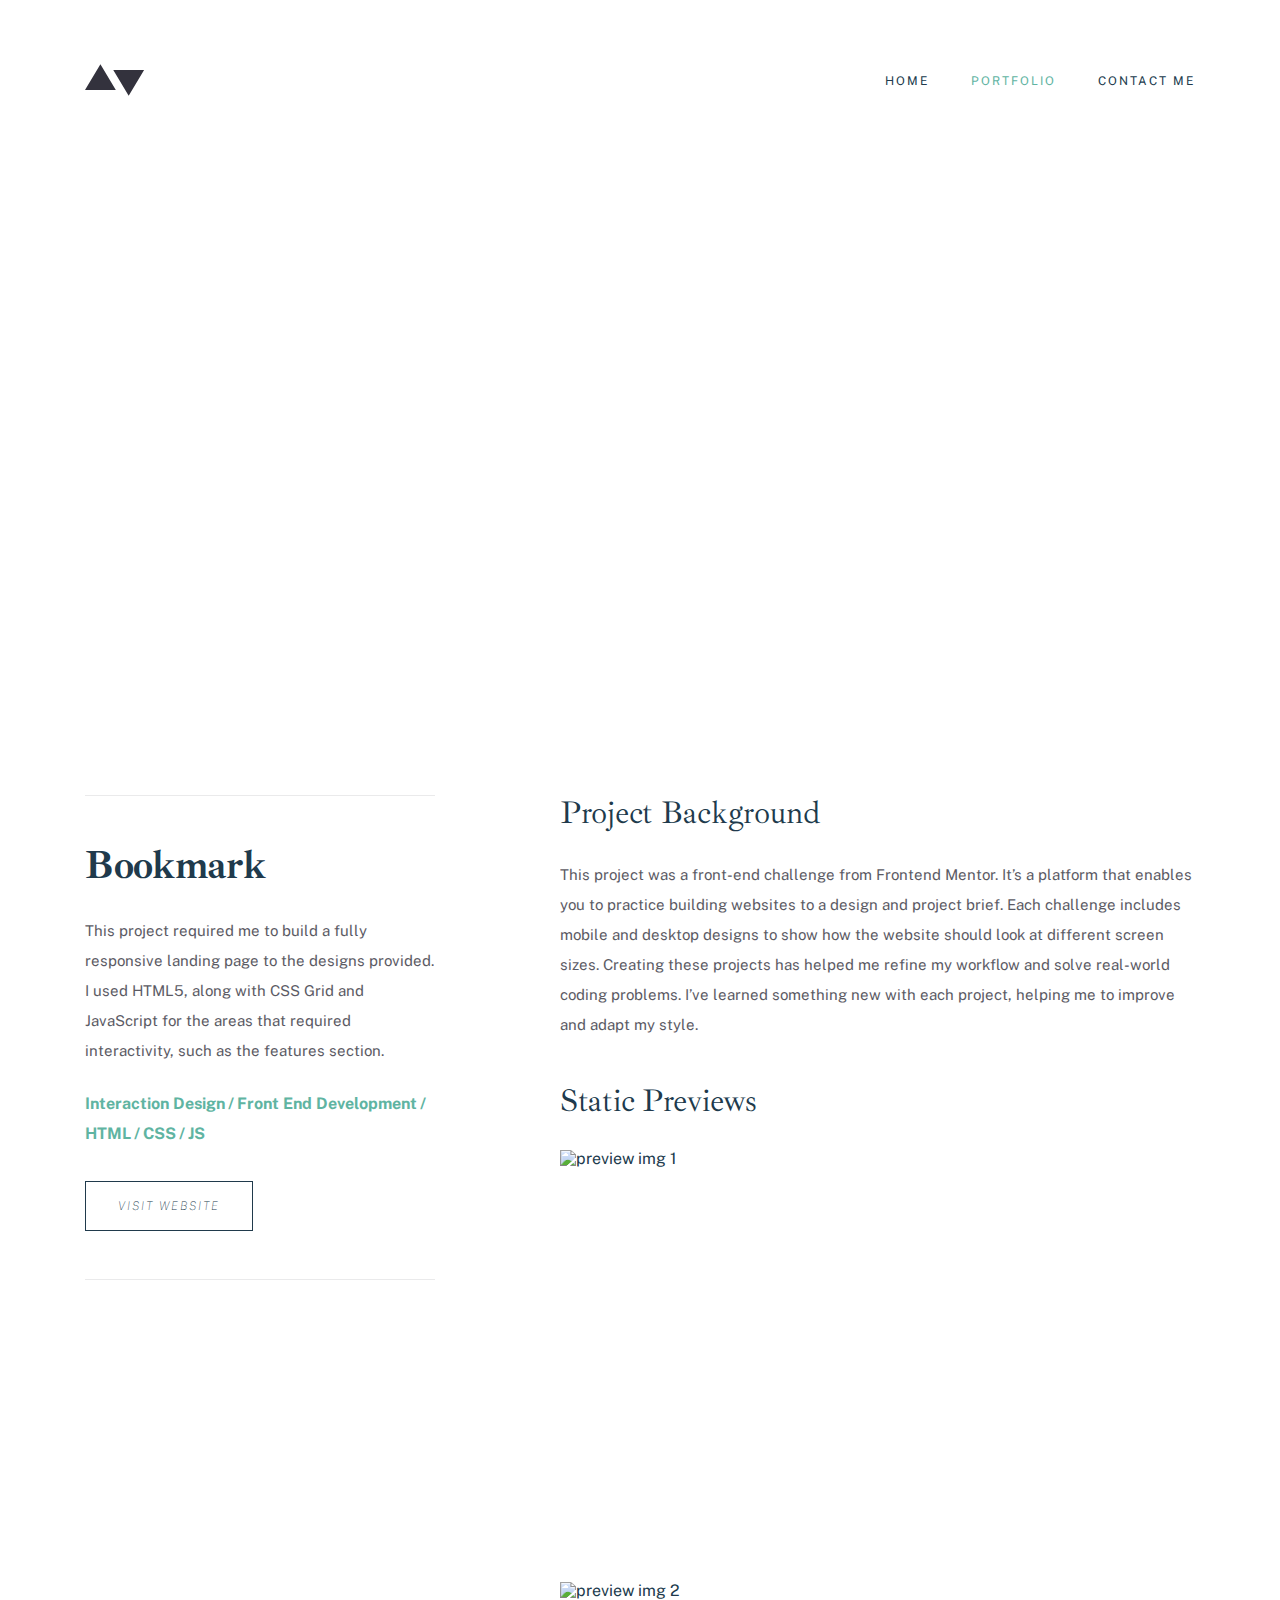
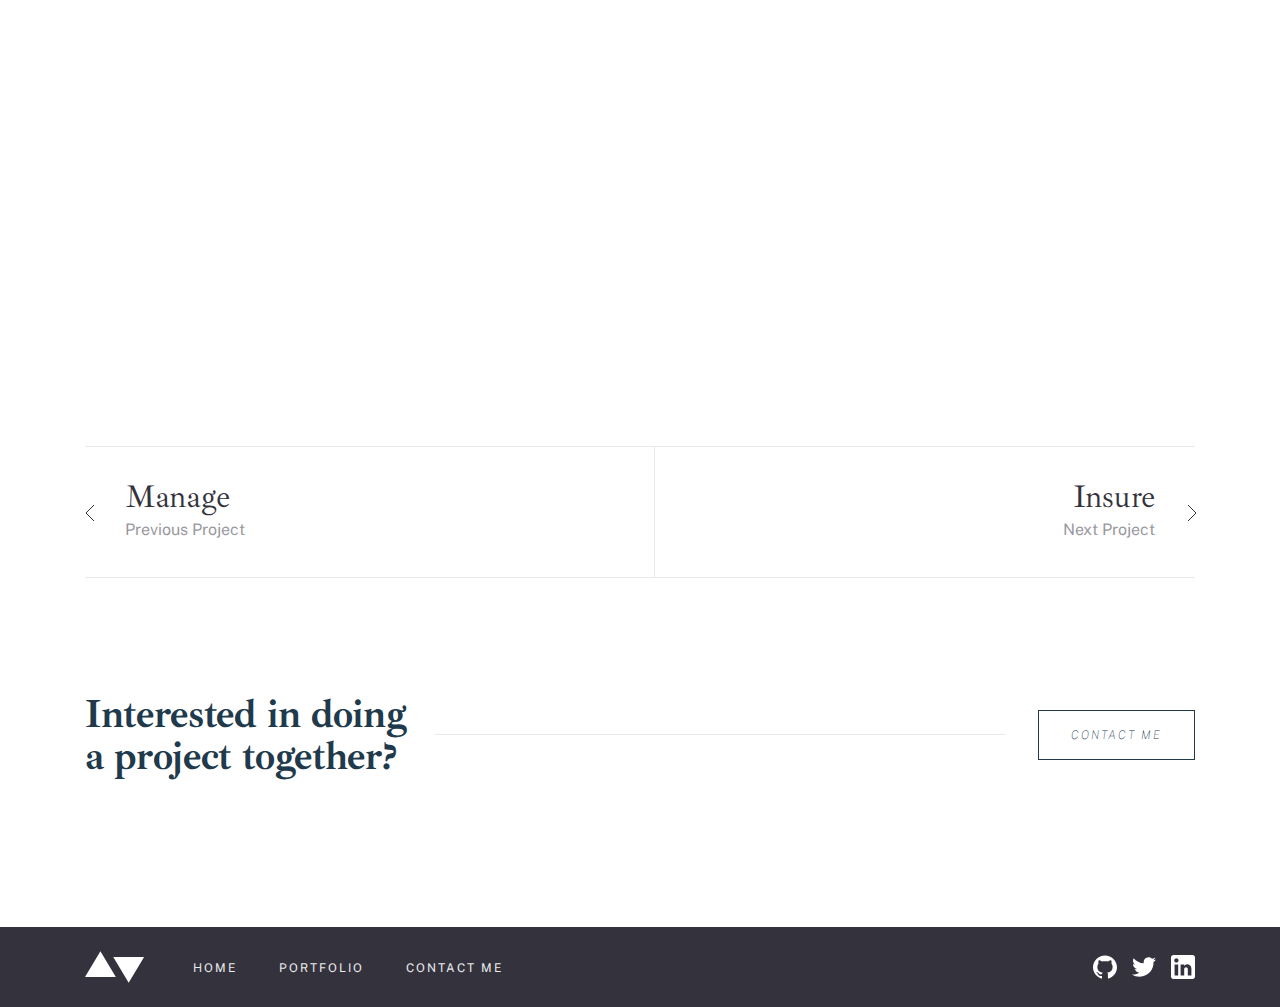
==== bookmark.html @ 13b5c56a "Add bookmark page" ====
<!DOCTYPE html>
<html lang="en">
<head>
    <meta charset="UTF-8">
    <meta http-equiv="X-UA-Compatible" content="IE=edge">
    <meta name="viewport" content="width=device-width, initial-scale=1.0">
    <title>Portfolio website</title>

    <!-- Stylesheets -->
    <link rel="stylesheet" href="css/normalize.css">
    <link rel="stylesheet" href="css/style.css">
</head>
<body>

    <header class="site-header">
        <div class="site-header__container container">
            <a href="#" class="site-header__logo-wrapper">
                <img class="site-header__logo logo" src="./img/logo.svg" alt="site logo" width="60" height="32">
            </a>
            <nav class="site-header__nav nav">
                <ul class="nav__list">
                    <li class="nav__item"><a class="nav__link" href="index.html">HOME</a></li>
                    <li class="nav__item"><a class="nav__link active" href="portfolio.html">PORTFOLIO</a></li>
                    <li class="nav__item"><a class="nav__link" href="#">CONTACT ME</a></li>
                </ul>
            </nav>
        </div>
    </header>

    <main class="main-content">

        <section class="project">
            <div class="project__container container">
                <div class="project__hero" style="background-image: url('./img/bookmark-hero-img.jpg');"></div>
                <div class="project__info-wrapper">
                    <div class="project__content">
                        <h2 class="project__title">Bookmark</h2>
                        <p class="project__text">This project required me to build a fully responsive landing page to the designs provided. I used HTML5, along with CSS Grid and JavaScript for the areas that required interactivity, such as the features section.</p>
                        <div class="project__relative-links relative__links">
                            <a href="#" class="relative__links-link">Interaction Design</a><span class="relative__links-devider">/</span>
                            <a href="#" class="relative__links-link">Front End Development</a><span class="relative__links-devider">/</span>
                            <a href="#" class="relative__links-link">HTML</a><span class="relative__links-devider">/</span>
                            <a href="#" class="relative__links-link">CSS</a><span class="relative__links-devider">/</span>
                            <a href="#" class="relative__links-link">JS</a>
                        </div>
                        <button class="btn-secondary">
                            VISIT WEBSITE
                        </button>
                    </div>
                    <div class="project__info info">
                        <h2 class="info__title">Project Background</h2>
                        <p class="info__text">This project was a front-end  challenge from Frontend Mentor. It’s a platform that enables you to practice building websites to a design and project brief. Each challenge includes mobile and desktop designs to show how the website should look at different screen sizes. Creating these projects has helped me refine my workflow and solve real-world coding problems. I’ve learned something new with each project, helping me to improve and adapt my style.</p>
                        <div class="info__preview">Static Previews</div>
                        <img class="info__img" src="./img/bookmark-prev-1.jpg" alt="preview img 1" width="635" height="400" srcset="./img/bookmark-prev-1.jpg 1x, ./img/bookmark-prev-1@2x.jpg 2x">
                        <img class="info__img" src="./img/bookmark-prev-2.jpg" alt="preview img 2" width="635" height="400" srcset="./img/bookmark-prev-2.jpg 1x, ./img/bookmark-prev-2@2x.jpg 2x">
                    </div>
                </div>

                <div class="project__switch switch">
                    <div class="switch__wrapper">
                        <a href="manage.html" class="switch__prev">
                            <span class="switch__img">
                                <svg width="10" height="18" viewBox="0 0 10 18" fill="none" xmlns="http://www.w3.org/2000/svg">
                                    <path id="left" d="M9 1L1 9L9 17" stroke="currentColor"/>
                                </svg>
                            </span>
                            <span class="switch__text">
                                <span class="switch__project-name">Manage</span>
                                <span class="switch__switch-name">Previous Project</span>
                            </span>
                        </a>
                    </div>
                    <div class="switch__wrapper">
                        <a href="insure.html" class="switch__next">
                            <span class="switch__text">
                                <span class="switch__project-name">Insure</span>
                                <span class="switch__switch-name">Next Project</span>
                            </span>
                            <span class="switch__img">
                                <svg width="10" height="18" viewBox="0 0 10 18" fill="none" xmlns="http://www.w3.org/2000/svg">
                                    <path id="right" d="M1 1L9 9L1 17" stroke="currentColor"/>
                                </svg>
                            </span>
                        </a>
                    </div>
                </div>
            </div>
        </section>

        <section class="contact">
            <div class="contact__container container">
                <h2 class="contact__title">Interested in doing a project together?</h2>
                <span class="contact__line"></span>
                <a href="contact.html" class="btn-secondary">
                    CONTACT ME
                </a>
            </div>
        </section>

    </main>

    <footer class="site-footer">
        <div class="site-footer__container container">
            <a href="#" class="site-footer__logo-wrapper">
                <img class="site-footer__logo" src="./img/white-logo.svg" alt="site-footer logo" width="60" height="32">
            </a>
            <nav class="site-footer__nav nav">
                <ul class="nav__list">
                    <li class="nav__item"><a class="nav__link" href="index.html">HOME</a></li>
                    <li class="nav__item"><a class="nav__link" href="portfolio.html">PORTFOLIO</a></li>
                    <li class="nav__item"><a class="nav__link" href="#">CONTACT ME</a></li>
                </ul>
            </nav>
            <div class="site-footer__socials">
                <a href="#" class="site-footer__social-wrapper">
                    <img class="site-footer__social" src="./img/git.svg" alt="Git icon" width="24" height="24">
                </a>
                <a href="#" class="site-footer__social-wrapper">
                    <img class="site-footer__social" src="./img/twitter.svg" alt="Twitter icon" width="24" height="24">
                </a>
                <a href="#" class="site-footer__social-wrapper">
                    <img class="site-footer__social" src="./img/in.svg" alt="In icon" width="24" height="24">
                </a>
            </div>
        </div>
    </footer>

    <script src="js/main.js"></script>
</body>
</html>


<!--

         <button class="primary-btn">
            <span class="primary-btn__img-wrapper">
                <svg class="primary-btn__img" width="18" height="14" viewBox="0 0 18 14" fill="none" xmlns="http://www.w3.org/2000/svg">
                <path d="M1 9L9 13L17 9" stroke="currentColor"/>
                <path opacity="0.5" d="M1 5L9 9L17 5" stroke="currentColor"/>
                <path opacity="0.25" d="M1 1L9 5L17 1" stroke="currentColor"/>
                </svg>
            </span>
            <span class="primary-btn__text">ABOUT ME</span>
        </button>

        <button class="btn-secondary btn-secondary--disabled">
            CONTACT ME
        </button>

 -->
---- css/style.css ----
/* CUSTOM PROPERTIES */

:root {
  --cyan: #5fb4a2;
  --dark-blue: #203a4c;
  --grayish-dark-blue: #33323d;
  --very-light-grey: #fafafa;
  --light-grey: #eaeaeb;
  --bright-red: #f43030;
}

/* FONTS */

@font-face {
  font-family: "Roboto";
  src: url("../fonts/Roboto-Regular.woff2") format("woff2"),
    url("../fonts/Roboto-Regular.woff") format("woff");
  font-weight: normal;
  font-style: normal;
  font-display: swap;
}

@font-face {
  font-family: "Public Sans";
  src: url("../fonts/PublicSans-ThinItalic.woff2") format("woff2"),
    url("../fonts/PublicSans-ThinItalic.woff") format("woff");
  font-weight: 100;
  font-style: italic;
  font-display: swap;
}

@font-face {
  font-family: "Public Sans";
  src: url("../fonts/PublicSans-BoldItalic.woff2") format("woff2"),
    url("../fonts/PublicSans-BoldItalic.woff") format("woff");
  font-weight: bold;
  font-style: italic;
  font-display: swap;
}

@font-face {
  font-family: "Ibarra Real Nova";
  src: url("../fonts/IbarraRealNova-Regular.woff2") format("woff2"),
    url("../fonts/IbarraRealNova-Regular.woff") format("woff");
  font-weight: normal;
  font-style: normal;
  font-display: swap;
}

@font-face {
  font-family: "Karla";
  src: url("../fonts/Karla-Bold.woff2") format("woff2"),
    url("../fonts/Karla-Bold.woff") format("woff");
  font-weight: bold;
  font-style: normal;
  font-display: swap;
}

@font-face {
  font-family: "Ibarra Real Nova";
  src: url("../fonts/IbarraRealNova-Bold.woff2") format("woff2"),
    url("../fonts/IbarraRealNova-Bold.woff") format("woff");
  font-weight: bold;
  font-style: normal;
  font-display: swap;
}

@font-face {
  font-family: "Public Sans";
  src: url("../fonts/PublicSans-Regular.woff2") format("woff2"),
    url("../fonts/PublicSans-Regular.woff") format("woff");
  font-weight: normal;
  font-style: normal;
  font-display: swap;
}

@font-face {
  font-family: "Public Sans";
  src: url("../fonts/PublicSans-Bold.woff2") format("woff2"),
    url("../fonts/PublicSans-Bold.woff") format("woff");
  font-weight: bold;
  font-style: normal;
  font-display: swap;
}

/* GLOBAL */

html {
  box-sizing: border-box;
  height: 100%;
  scroll-behavior: smooth;
}

*,
*::before,
*::after {
  box-sizing: inherit;
}

*:focus {
  outline: unset;
}

body {
  display: flex;
  flex-direction: column;
  height: 100%;
  background-color: #fff;
  color: var(--dark-blue);
  font-family: "Public Sans", "Arial", sans-serif;
  padding: 0;
  margin: 0;
  font-size: 16px;
}

a {
  text-decoration: none;
}

ul {
  margin: 0;
  padding: 0;
}

li {
  list-style: none;
}

img {
  display: block;
}

a,
span,
button {
  display: inline-block;
}

button {
  border: none;
  background: none;
  cursor: pointer;
}

/* CONTAINER */

.container {
  width: 100%;
  max-width: 1210px;
  padding-left: 50px;
  padding-right: 50px;
  margin-left: auto;
  margin-right: auto;
}

/* PLACEHOLDER STYLE */

/* ::-webkit-input-placeholder,
::-moz-placeholder,
:-ms-input-placeholder,
:-moz-placeholder {
  color: var(--grey);
} */

/* AUTOFILL STYLES */

/* input:-webkit-autofill,
input:-webkit-autofill:hover,
input:-webkit-autofill:focus,
textarea:-webkit-autofill,
textarea:-webkit-autofill:hover,
textarea:-webkit-autofill:focus,
select:-webkit-autofill,
select:-webkit-autofill:hover,
select:-webkit-autofill:focus {
  -webkit-text-fill-color: var(--black);
  -webkit-box-shadow: 0 0 0px 1000px rgb(255, 255, 255) inset;
} */

/* ELEMENT HIDER */

.visually-hidden {
  position: absolute;
  width: 1px;
  height: 1px;
  margin: -1px;
  border: 0;
  padding: 0;
  clip: rect(0 0 0 0);
  overflow: hidden;
}

/* BTN PRIMARY */

.primary-btn {
  font-style: italic;
  font-weight: 400;
  font-size: 12px;
  line-height: 14px;
  letter-spacing: 2px;
  text-transform: uppercase;
  color: var(--light-grey);
  max-width: 200px;
  width: 100%;
  display: inline-block;
  background-color: var(--dark-blue);
  display: flex;
  align-items: center;
  padding: 0;
  transition: color 0.3s ease, opacity 0.3s ease, background-color 0.3s ease;
}
.primary-btn__img-wrapper {
  width: 48px;
  height: 48px;
  display: flex;
  align-items: center;
  justify-content: center;
  background-color: var(--grayish-dark-blue);
  transition: color 0.3s ease, opacity 0.3s ease, background-color 0.3s ease;
}
.primary-btn__img {
  width: 18px;
  height: 14px;
  color: var(--cyan);
}
.primary-btn__text {
  display: inline-block;
  flex-grow: 1;
  text-align: center;
  color: var(--light-grey);
}
.primary-btn:hover {
  background-color: var(--cyan);
}
.primary-btn:hover .primary-btn__img-wrapper {
  background-color: #56a292;
}
.primary-btn:hover .primary-btn__img {
  color: #fff;
}
.primary-btn:active {
  opacity: 0.6;
  transform: translateY(2px);
}

/* BTN PRIMARY DISABLED */

.btn--disabled,
.btn--disabled:hover {
  background-color: var(--very-light-grey);
}
.btn--disabled:hover .primary-btn__img-wrapper {
  background-color: var(--light-grey);
}
.btn--disabled .primary-btn__img-wrapper {
  background-color: var(--light-grey);
}
.btn--disabled .primary-btn__img {
  color: #fff;
}

/* BTN SECONDARY */

.btn-secondary {
  font-style: italic;
  font-weight: 400;
  font-size: 12px;
  line-height: 14px;
  letter-spacing: 2px;
  text-transform: uppercase;
  color: var(--dark-blue);
  padding: 17px 32px;
  border: 1px solid var(--dark-blue);
  transition: color 0.3s ease, opacity 0.3s ease, background-color 0.3s ease;
}
.btn-secondary:hover {
  background-color: var(--grayish-dark-blue);
  color: #fff;
}
.btn-secondary:active {
  opacity: 0.6;
  transform: translateY(2px);
}

.btn-secondary--disabled {
  color: var(--very-light-grey);
  border-color: var(--light-grey);
}
.btn-secondary--disabled:hover {
  background-color: unset;
}
.btn-secondary--disabled:active {
  opacity: unset;
}

/* BODY CUSTOM SCROOL */

body::-webkit-scrollbar {
  width: 10px;
}

body::-webkit-scrollbar-thumb {
  background: var(--dark-blue);
}

body::-webkit-scrollbar-track {
  background: var(--light-grey);
}

/* MAIN CONTENT */

.main-content {
  flex-grow: 1;
}

/* HEADER */

.site-header {
  margin-top: 10px;
  padding: 54px 0px;
}

.site-header__container {
  display: flex;
  align-items: center;
  justify-content: space-between;
}

.site-header__logo-wrapper,
.site-footer__logo-wrapper {
  display: flex;
  transition: color 0.3s ease, opacity 0.3s ease, background-color 0.3s ease;
}

.site-header__logo-wrapper:hover,
.site-footer__logo-wrapper:hover {
  opacity: 0.8;
}

.site-header__logo-wrapper:active,
.site-footer__logo-wrapper:active {
  opacity: 0.6;
  transform: translateY(2px);
}

.site-header__logo {
  margin-right: 25px;
}

.logo {
  width: 60px;
  height: 32px;
  display: block;
}

.nav__list {
  display: flex;
  align-items: center;
  padding: 0;
  margin: 0;
}

.nav__item:not(:last-child) {
  margin-right: 42px;
}

.nav__link {
  font-style: normal;
  font-weight: 400;
  font-size: 12px;
  line-height: 14px;
  letter-spacing: 2px;
  text-transform: uppercase;
  transition: color 0.3s ease, opacity 0.3s ease, background-color 0.3s ease;
  color: var(--dark-blue);
}

.nav__link:hover,
.nav__link.active {
  color: var(--cyan);
}

.nav__link:active,
.site-footer__social-wrapper:active {
  opacity: 0.6;
  transform: translateY(2px);
}

/* HERO */

.hero__inner {
  min-height: 600px;
  background-image: url("../img/hero-img.jpg");
  background-repeat: no-repeat;
  background-size: cover;
  background-position: center center;
  height: 100%;
  display: flex;
  align-items: flex-end;
}

.hero__content {
  max-width: 445px;
  background-color: #fafafa;
  padding-top: 55px;
  padding-right: 55px;
}

.hero__title {
  font-family: "Ibarra Real Nova";
  font-style: normal;
  font-weight: 700;
  font-size: 50px;
  padding-top: 0;
  margin-top: 0;
  line-height: 50px;
  letter-spacing: -0.446429px;
  color: var(--dark-blue);
  padding-bottom: 0;
  margin-bottom: 53px;
}

/* ABOUT */

.about {
  padding-top: 130px;
  padding-bottom: 150px;
}

.about__container {
  display: flex;
  padding-top: 20px;
}

.about__img {
  width: 540px;
  height: 600px;
  object-fit: cover;
  margin-right: 125px;
}

.about__content {
  max-width: 350px;
  border-top: 1px solid var(--light-grey);
  border-bottom: 1px solid var(--light-grey);
}

.about__title {
  font-family: "Ibarra Real Nova";
  font-style: normal;
  font-weight: 700;
  font-size: 40px;
  line-height: 42px;
  letter-spacing: -0.357143px;
  margin-top: 50px;
  margin-bottom: 28px;
}

.about__text {
  font-weight: 400;
  font-size: 16px;
  line-height: 30px;
  color: #33323d;
  mix-blend-mode: normal;
  opacity: 0.8;
  margin-top: 0;
  margin-bottom: 24px;
}

/* CONTACT */

.contact {
  margin-bottom: 150px;
}

.contact__container {
  display: flex;
  align-items: center;
}

.contact__title {
  font-family: "Ibarra Real Nova";
  font-style: normal;
  font-weight: 700;
  font-size: 40px;
  line-height: 42px;
  letter-spacing: -0.357143px;
  max-width: 350px;
  margin-top: 0;
  margin-bottom: 0;
}

.contact__line {
  display: inline-block;
  flex-grow: 1;
  border-top: 1px solid var(--light-grey);
  margin-right: 32px;
}

/* FOOTER */

.site-footer {
  padding-top: 24px;
  padding-bottom: 24px;
  background-color: var(--grayish-dark-blue);
}

.site-footer__container {
  display: flex;
  align-items: center;
}

.site-footer__logo-wrapper {
  margin-right: 48px;
}

.site-footer__nav .nav__link {
  color: var(--light-grey);
}

.site-footer__socials {
  margin-left: auto;
  display: flex;
}

.site-footer__social-wrapper:not(:last-child) {
  margin-right: 15px;
}

/* --- PORTFOLIO PAGE --- */

.portfolio {
  padding-top: 30px;
  padding-bottom: 150px;
}

.portfolio__card {
  display: flex;
}

.portfolio__card:not(:last-child) {
  margin-bottom: 80px;
}

.portfolio__img {
  width: 540px;
  height: 500px;
  object-fit: contain;
  margin-right: 125px;
}

.portfolio__content {
  max-width: 350px;
  border-top: 1px solid var(--light-grey);
  border-bottom: 1px solid var(--light-grey);
  padding-top: 103px;
  padding-bottom: 103px;
}

.portfolio__card:nth-child(even) {
  flex-direction: row-reverse;
}

.portfolio__card:nth-child(even) .portfolio__img {
  margin-right: 0;
}

.portfolio__card:nth-child(even) .portfolio__content {
  margin-right: 125px;
}

.portfolio__title {
  margin-top: 0;
  margin-bottom: 0;
  font-family: "Ibarra Real Nova";
  font-style: normal;
  font-weight: 700;
  font-size: 40px;
  line-height: 42px;
  letter-spacing: -0.357143px;
  margin-bottom: 28px;
}

.portfolio__text {
  font-weight: 400;
  font-size: 16px;
  line-height: 30px;
  color: #33323d;
  mix-blend-mode: normal;
  opacity: 0.8;
  margin-top: 0;
  margin-bottom: 24px;
}

/* ABOUT PROJECT PAGES */

.project {
  padding-top: 30px;
}

.project__hero {
  background-image: url("../img/manage-hero-img.jpg");
  background-repeat: no-repeat;
  background-position: center center;
  background-size: contain;
  min-height: 500px;
}

.project__info-wrapper {
  margin-top: 115px;
  display: flex;
  justify-content: space-between;
  align-items: flex-start;
  padding-bottom: 64px;
}

/* PROJECT CONTENT */

.project__content {
  max-width: 350px;
  padding-top: 48px;
  padding-bottom: 48px;
  border-top: 1px solid var(--light-grey);
  border-bottom: 1px solid var(--light-grey);
}

.project__title {
  font-family: "Ibarra Real Nova";
  font-style: normal;
  font-weight: 700;
  font-size: 40px;
  line-height: 42px;
  letter-spacing: -0.357143px;
  margin-top: 0;
  margin-bottom: 30px;
}

.project__text {
  font-weight: 400;
  margin-top: 0;
  margin-bottom: 23px;
  font-size: 15px;
  line-height: 30px;
  color: #33323d;
  mix-blend-mode: normal;
  opacity: 0.8;
}

.project__relative-links {
  display: flex;
  flex-wrap: wrap;
  margin-bottom: 32px;
}

.relative__links-link,
.relative__links-devider {
  font-weight: 700;
  font-size: 16px;
  line-height: 30px;
  color: #5fb4a2;
  transition: color 0.3s ease, opacity 0.3s ease, background-color 0.3s ease;
}

.relative__links-link:hover {
  color: #f3603c;
}

.relative__links-link:active {
  opacity: 0.6;
}

.relative__links-devider {
  margin-left: 3px;
  margin-right: 3px;
}

/* PROJECT INFO */

.info {
  max-width: 635px;
}

.info__title {
  font-family: "Ibarra Real Nova";
  font-style: normal;
  font-weight: 400;
  font-size: 32px;
  letter-spacing: -0.285714px;
  margin-top: 0;
  margin-bottom: 28px;
}

.info__text {
  font-weight: 400;
  font-size: 15px;
  line-height: 30px;
  color: #33323d;
  mix-blend-mode: normal;
  opacity: 0.8;
  margin-top: 0;
  margin-bottom: 40px;
}

.info__preview {
  font-family: "Ibarra Real Nova";
  font-style: normal;
  font-weight: 400;
  font-size: 32px;
  line-height: 42px;
  letter-spacing: -0.285714px;
  margin-bottom: 28px;
}

.info__img {
  width: 635px;
  height: 400px;
  object-fit: contain;
}

.info__img:not(:last-child) {
  margin-bottom: 32px;
}

/* PROJECT PAGES SWITCH */

.project__switch {
  border-top: 1px solid var(--light-grey);
  border-bottom: 1px solid var(--light-grey);
  margin-bottom: 115px;
  display: flex;
}

.switch__wrapper {
  flex-grow: 1;
  padding-top: 32px;
  padding-bottom: 32px;
}

.switch__wrapper:first-child {
  border-right: 1px solid var(--light-grey);
}

.switch__wrapper:last-child {
  text-align: right;
}

.switch__prev {
  display: flex;
  align-items: center;
  transition: color 0.3s ease, opacity 0.3s ease, background-color 0.3s ease;
}

.switch__img {
  width: 8px;
  height: 16px;
  margin-right: 32px;
  color: var(--grayish-dark-blue);
}

.switch__text {
  display: flex;
  flex-direction: column;
}

.switch__project-name {
  display: inline-block;
  font-family: "Ibarra Real Nova";
  font-style: normal;
  font-weight: 400;
  font-size: 32px;
  line-height: 36px;
  letter-spacing: -0.285714px;
  color: var(--grayish-dark-blue);
}

.switch__switch-name {
  display: inline-block;
  font-weight: 400;
  font-size: 16px;
  line-height: 30px;
  color: #33323d;
  mix-blend-mode: normal;
  opacity: 0.5;
}

.switch__next {
  display: flex;
  align-items: center;
  justify-content: flex-end;
  transition: color 0.3s ease, opacity 0.3s ease, background-color 0.3s ease;
}
.switch__next .switch__img {
  margin-right: 0;
  margin-left: 32px;
}

.switch__prev:hover,
.switch__next:hover {
  opacity: 0.8;
}

.switch__prev:active,
.switch__next:active {
  opacity: 0.6;
}

/* RETINA BG */

@media only screen and (-webkit-min-device-pixel-ratio: 2),
  only screen and (min--moz-device-pixel-ratio: 2),
  only screen and (-o-min-device-pixel-ratio: 2/1),
  only screen and (min-device-pixel-ratio: 2),
  only screen and (min-resolution: 192dpi),
  only screen and (min-resolution: 2dppx) {
  .hero__inner {
    min-height: 600px;
    background-image: url("../img/hero-img@2x.jpg");
  }
}
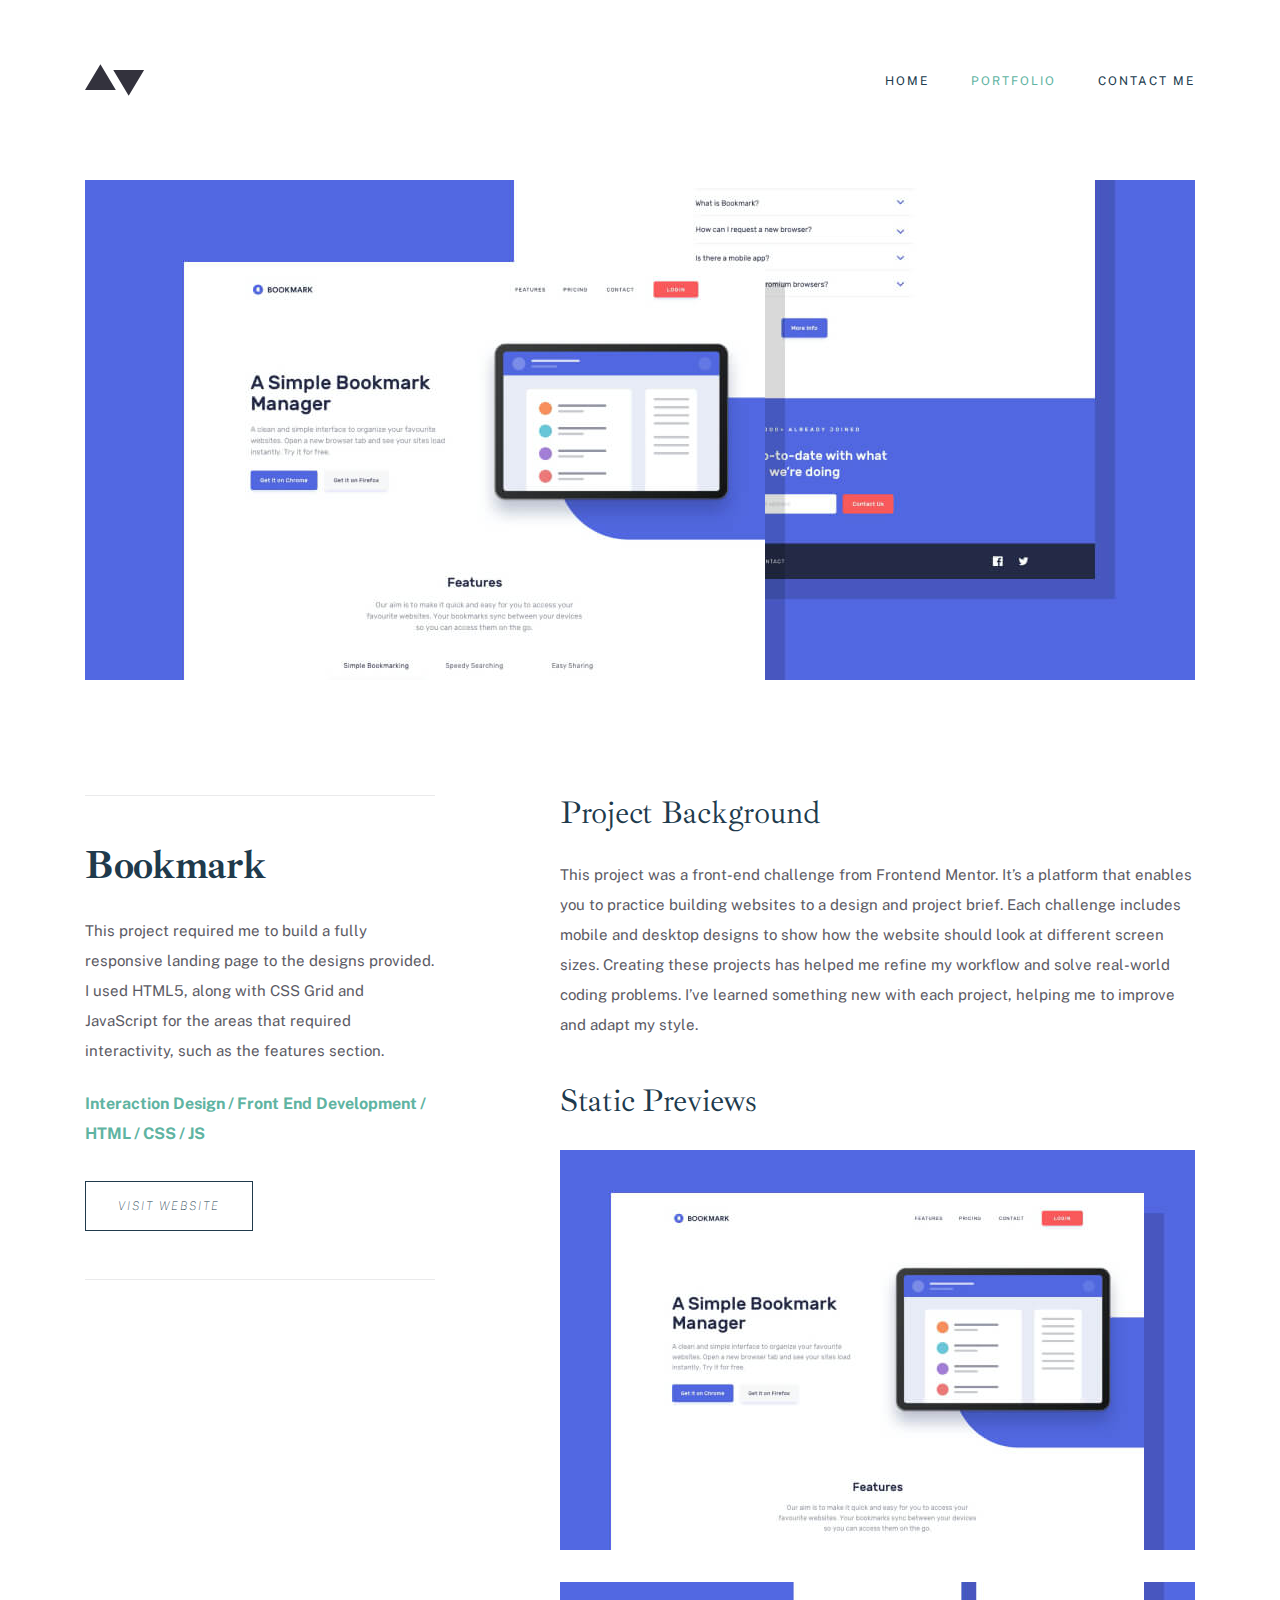
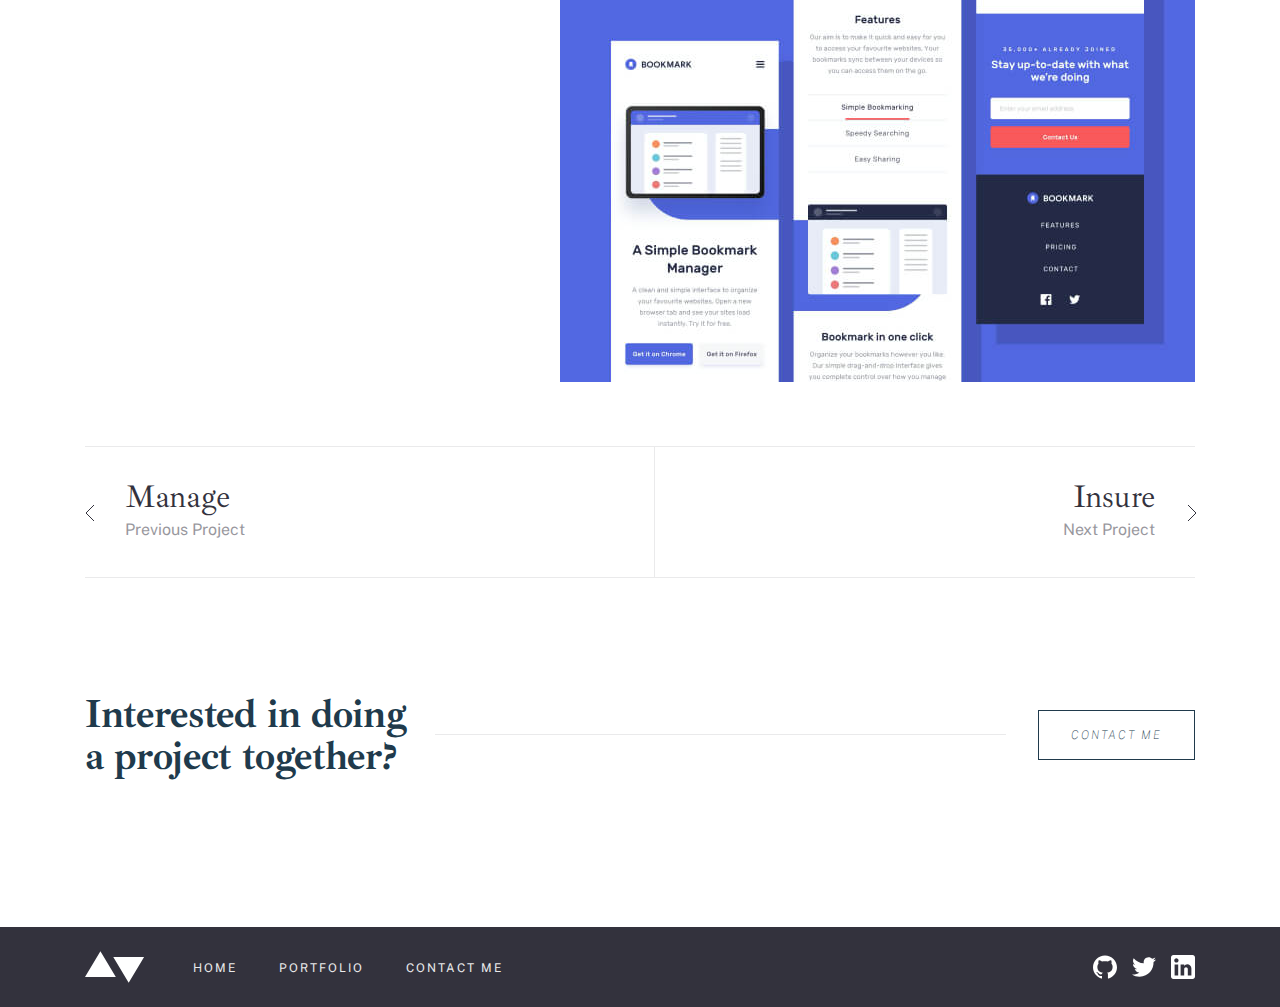
==== commit 4d918595: "dell unneccary items" ====
--- a/bookmark.html
+++ b/bookmark.html
@@ -128,23 +128,3 @@
     <script src="js/main.js"></script>
 </body>
 </html>
-
-
-<!--
-
-         <button class="primary-btn">
-            <span class="primary-btn__img-wrapper">
-                <svg class="primary-btn__img" width="18" height="14" viewBox="0 0 18 14" fill="none" xmlns="http://www.w3.org/2000/svg">
-                <path d="M1 9L9 13L17 9" stroke="currentColor"/>
-                <path opacity="0.5" d="M1 5L9 9L17 5" stroke="currentColor"/>
-                <path opacity="0.25" d="M1 1L9 5L17 1" stroke="currentColor"/>
-                </svg>
-            </span>
-            <span class="primary-btn__text">ABOUT ME</span>
-        </button>
-
-        <button class="btn-secondary btn-secondary--disabled">
-            CONTACT ME
-        </button>
-
- -->--- a/css/style.css
+++ b/css/style.css
@@ -599,7 +599,6 @@
 }
 
 .project__hero {
-  background-image: url("../img/manage-hero-img.jpg");
   background-repeat: no-repeat;
   background-position: center center;
   background-size: contain;
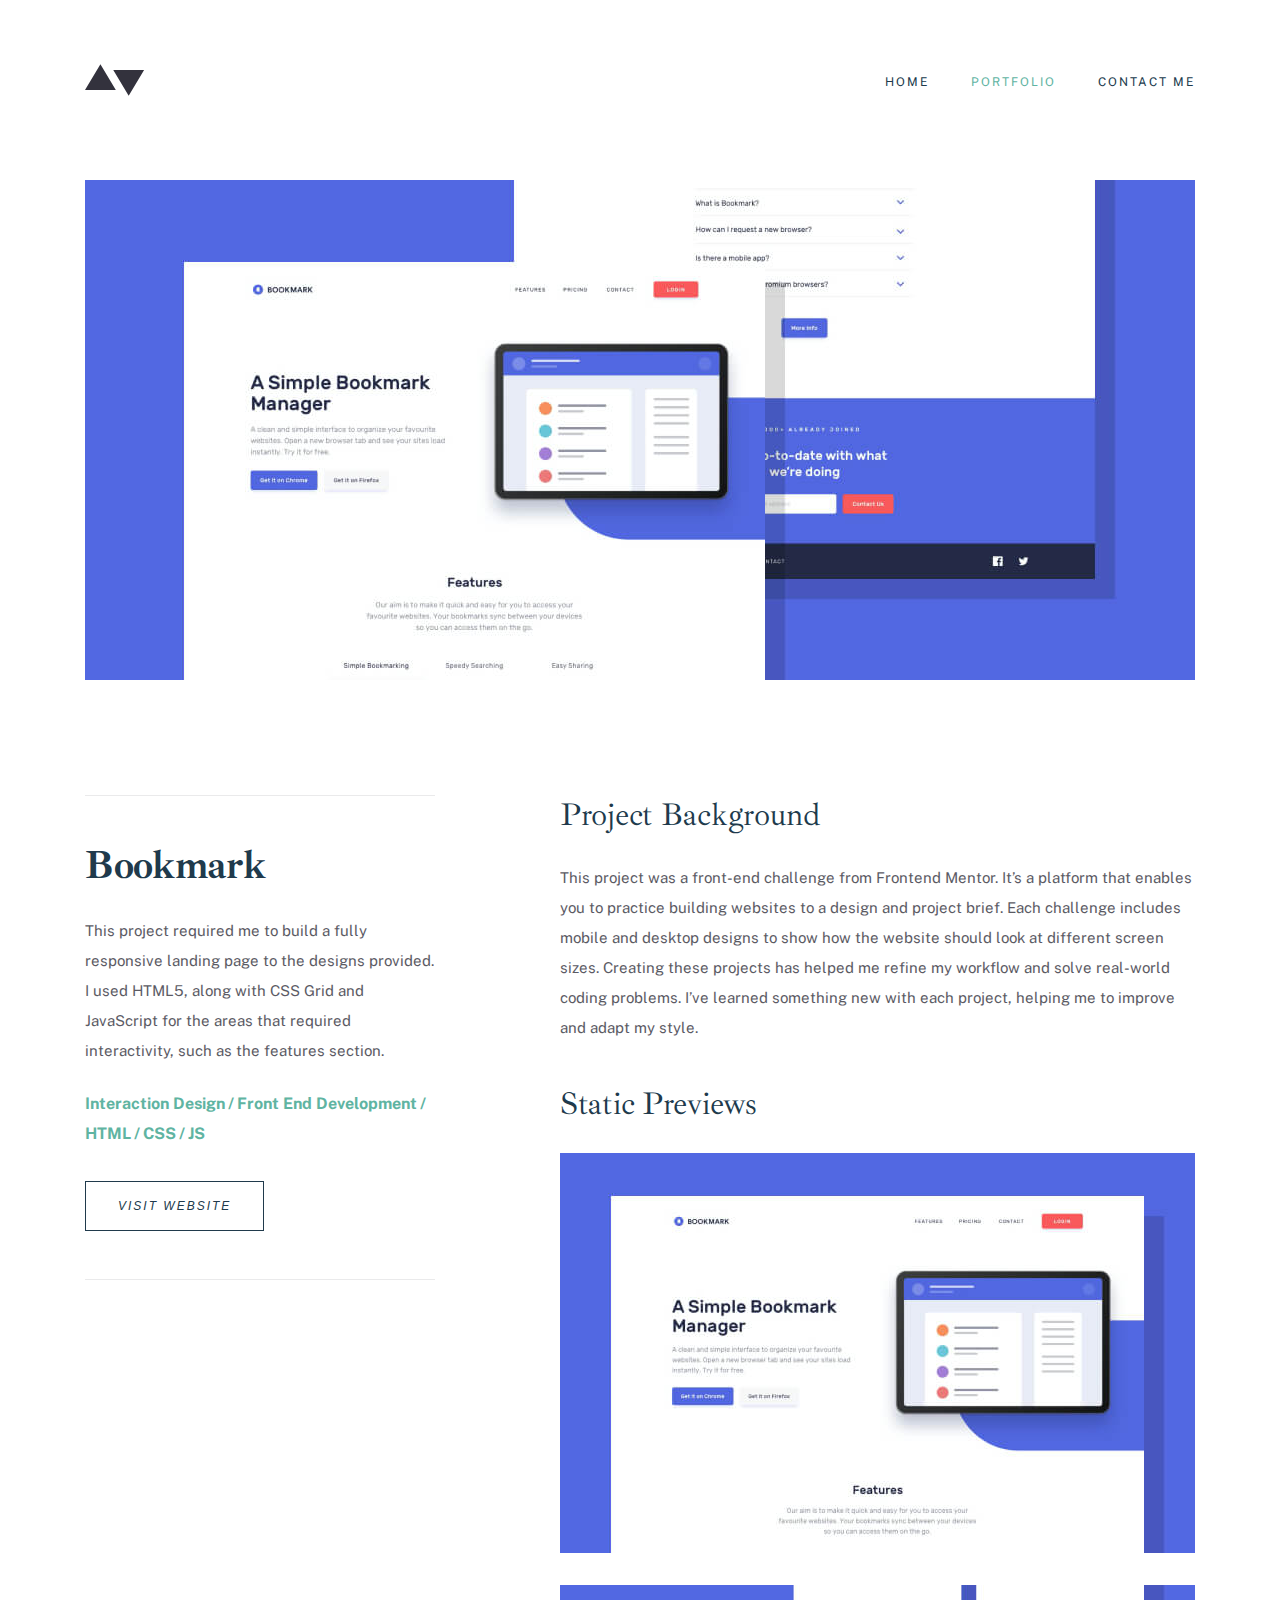
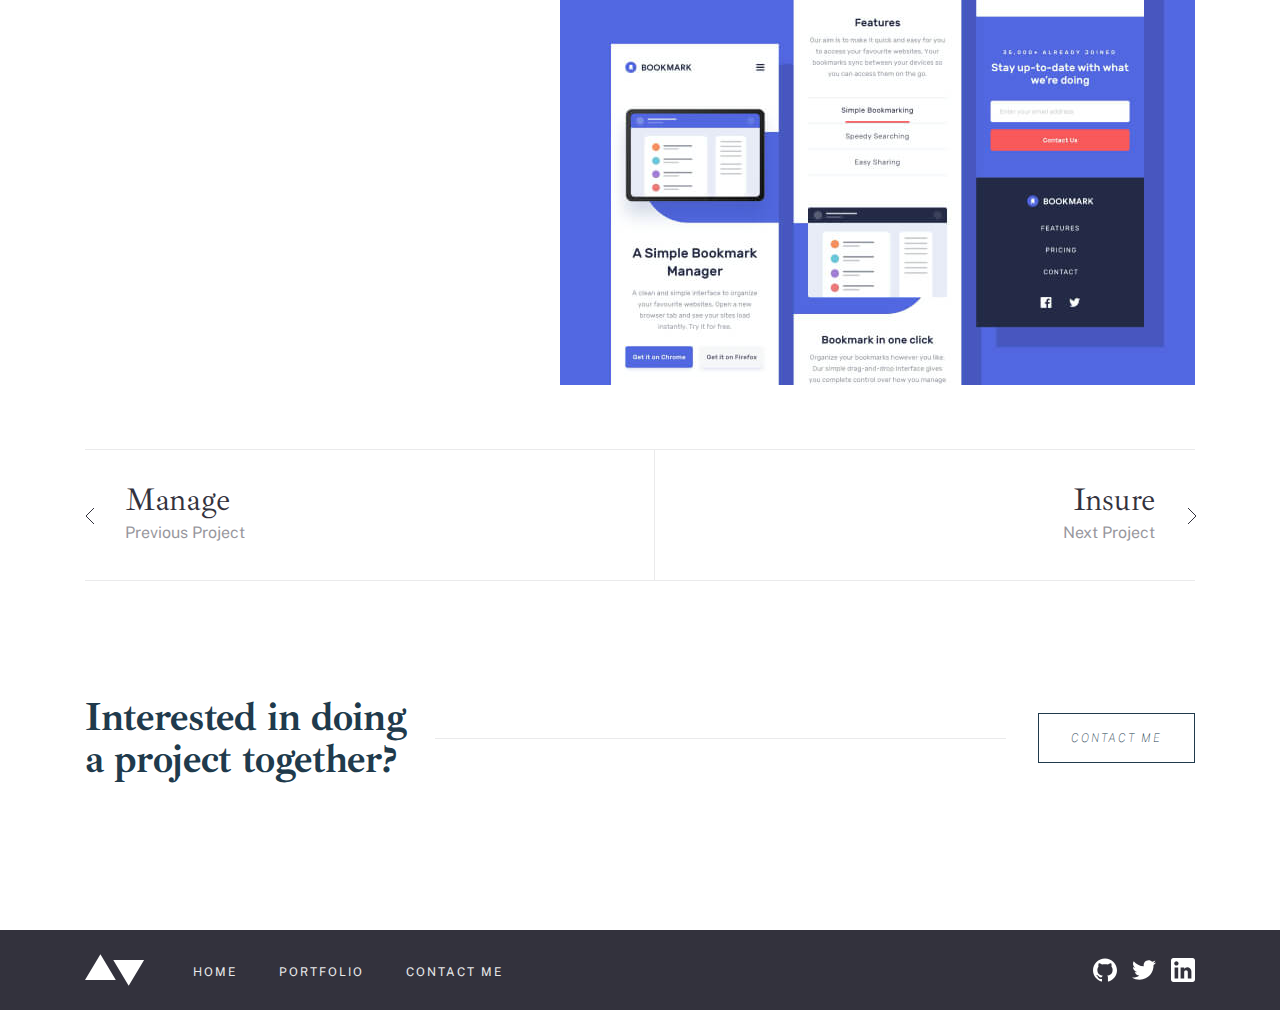
==== commit ae47ef25: "Add min css link to bookmark page" ====
--- a/bookmark.html
+++ b/bookmark.html
@@ -4,24 +4,25 @@
     <meta charset="UTF-8">
     <meta http-equiv="X-UA-Compatible" content="IE=edge">
     <meta name="viewport" content="width=device-width, initial-scale=1.0">
-    <title>Portfolio website</title>
+    <title>Bookmark website</title>
 
     <!-- Stylesheets -->
-    <link rel="stylesheet" href="css/normalize.css">
-    <link rel="stylesheet" href="css/style.css">
+    <!-- <link rel="stylesheet" href="css/normalize.css"> -->
+    <!-- <link rel="stylesheet" href="css/style.css"> -->
+    <link rel="stylesheet" href="css/main-min.css">
 </head>
 <body>
 
     <header class="site-header">
         <div class="site-header__container container">
-            <a href="#" class="site-header__logo-wrapper">
+            <a href="index.html" class="site-header__logo-wrapper">
                 <img class="site-header__logo logo" src="./img/logo.svg" alt="site logo" width="60" height="32">
             </a>
             <nav class="site-header__nav nav">
                 <ul class="nav__list">
                     <li class="nav__item"><a class="nav__link" href="index.html">HOME</a></li>
                     <li class="nav__item"><a class="nav__link active" href="portfolio.html">PORTFOLIO</a></li>
-                    <li class="nav__item"><a class="nav__link" href="#">CONTACT ME</a></li>
+                    <li class="nav__item"><a class="nav__link" href="contact.html">CONTACT ME</a></li>
                 </ul>
             </nav>
         </div>
@@ -101,14 +102,14 @@
 
     <footer class="site-footer">
         <div class="site-footer__container container">
-            <a href="#" class="site-footer__logo-wrapper">
+            <a href="index.html" class="site-footer__logo-wrapper">
                 <img class="site-footer__logo" src="./img/white-logo.svg" alt="site-footer logo" width="60" height="32">
             </a>
             <nav class="site-footer__nav nav">
                 <ul class="nav__list">
                     <li class="nav__item"><a class="nav__link" href="index.html">HOME</a></li>
                     <li class="nav__item"><a class="nav__link" href="portfolio.html">PORTFOLIO</a></li>
-                    <li class="nav__item"><a class="nav__link" href="#">CONTACT ME</a></li>
+                    <li class="nav__item"><a class="nav__link" href="contact.html">CONTACT ME</a></li>
                 </ul>
             </nav>
             <div class="site-footer__socials">
--- a/css/style.css
+++ b/css/style.css
@@ -98,7 +98,8 @@
 }
 
 *:focus {
-  outline: unset;
+  outline: 2px dashed var(--cyan);
+  outline-offset: 3px;
 }
 
 body {
@@ -152,30 +153,6 @@
   margin-left: auto;
   margin-right: auto;
 }
-
-/* PLACEHOLDER STYLE */
-
-/* ::-webkit-input-placeholder,
-::-moz-placeholder,
-:-ms-input-placeholder,
-:-moz-placeholder {
-  color: var(--grey);
-} */
-
-/* AUTOFILL STYLES */
-
-/* input:-webkit-autofill,
-input:-webkit-autofill:hover,
-input:-webkit-autofill:focus,
-textarea:-webkit-autofill,
-textarea:-webkit-autofill:hover,
-textarea:-webkit-autofill:focus,
-select:-webkit-autofill,
-select:-webkit-autofill:hover,
-select:-webkit-autofill:focus {
-  -webkit-text-fill-color: var(--black);
-  -webkit-box-shadow: 0 0 0px 1000px rgb(255, 255, 255) inset;
-} */
 
 /* ELEMENT HIDER */
 
@@ -343,10 +320,6 @@
   transform: translateY(2px);
 }
 
-.site-header__logo {
-  margin-right: 25px;
-}
-
 .logo {
   width: 60px;
   height: 32px;
@@ -801,6 +774,166 @@
 .switch__prev:active,
 .switch__next:active {
   opacity: 0.6;
+}
+
+/* CONTACT PAGE */
+
+.get {
+  margin-top: 30px;
+}
+
+.get__container {
+  border-top: 1px solid var(--light-grey);
+  display: flex;
+  padding: 48px 0;
+}
+
+.get__title {
+  width: 50%;
+  font-family: "Ibarra Real Nova";
+  font-style: normal;
+  font-weight: 700;
+  font-size: 40px;
+  line-height: 42px;
+  letter-spacing: -0.357143px;
+  margin-top: 0;
+  margin-bottom: 0;
+}
+
+.get__content {
+  width: 50%;
+}
+
+.get__text {
+  font-weight: 400;
+  font-size: 16px;
+  line-height: 30px;
+  color: #33323d;
+  mix-blend-mode: normal;
+  opacity: 0.8;
+  margin-top: 0;
+  margin-bottom: 24px;
+}
+
+/* CONTACT FORM */
+
+.send__container {
+  border-top: 1px solid var(--light-grey);
+  display: flex;
+  padding-top: 48px;
+  padding-bottom: 109px;
+  padding-left: 0;
+  padding-right: 0;
+}
+
+.send__title {
+  width: 50%;
+  font-family: "Ibarra Real Nova";
+  font-style: normal;
+  font-weight: 700;
+  font-size: 40px;
+  line-height: 42px;
+  letter-spacing: -0.357143px;
+  margin-top: 0;
+}
+
+.form {
+  width: 50%;
+}
+
+.inputs__label {
+  display: inline-block;
+  font-weight: 700;
+  font-size: 13px;
+  line-height: 30px;
+  color: #33323d;
+  mix-blend-mode: normal;
+  opacity: 0.8;
+  margin-bottom: 8px;
+}
+
+.inputs__email,
+.inputs__input,
+.inputs__textarea {
+  font-weight: 400;
+  font-size: 13px;
+  line-height: 30px;
+  color: var(--grayish-dark-blue);
+  mix-blend-mode: normal;
+  padding: 9px 16px;
+  background-color: var(--light-grey);
+  border: 1px solid transparent;
+  margin-bottom: 24px;
+}
+
+.inputs__input {
+  width: 100%;
+}
+.inputs__email {
+  width: 100%;
+}
+.inputs__textarea {
+  width: 100%;
+  min-height: 69px;
+  resize: vertical;
+}
+
+/* PLACEHOLDER STYLE */
+
+.inputs__input::-webkit-input-placeholder,
+.inputs__email::-webkit-input-placeholder,
+.inputs__textarea::-webkit-input-placeholder {
+  color: #33323d;
+  opacity: 0.4;
+}
+
+/* AUTOFILL STYLES */
+
+input:-webkit-autofill,
+input:-webkit-autofill:hover,
+input:-webkit-autofill:focus,
+textarea:-webkit-autofill,
+textarea:-webkit-autofill:hover,
+textarea:-webkit-autofill:focus,
+select:-webkit-autofill,
+select:-webkit-autofill:hover,
+select:-webkit-autofill:focus {
+  -webkit-box-shadow: 0 0 0px 1000px var(--light-grey) inset;
+}
+
+.send .btn-secondary {
+  background-color: var(--dark-blue);
+  color: #fafafa;
+}
+
+.send .btn-secondary:hover {
+  color: #fafafa;
+  border-color: var(--cyan);
+  background-color: var(--cyan);
+}
+
+.inputs__email:not(:focus):not(:placeholder-shown):invalid {
+  border-color: var(--bright-red);
+  color: var(--bright-red);
+}
+
+/* .inputs__email:not(:focus):not(:placeholder-shown):invalid ~ .error-message {
+  display: block;
+} */
+
+.inputs__email:not(:focus):not(:placeholder-shown):valid {
+  border-color: var(--cyan);
+  color: var(--cyan);
+}
+
+.inputs__textarea:focus:empty,
+.inputs__input:focus:empty,
+.inputs__email:focus:empty {
+  border-color: var(--dark-blue);
+}
+.inputs__textarea:not(:focus):not(:placeholder-shown),
+.inputs__input:not(:focus):not(:placeholder-shown) {
+  border-color: var(--cyan);
 }
 
 /* RETINA BG */
--- a/css/main-min.css
+++ b/css/main-min.css
@@ -0,0 +1 @@
+body,html{height:100%}body,ul{margin:0;padding:0}.btn--disabled .primary-btn__img,.primary-btn:hover .primary-btn__img{color:#fff}.btn-secondary,.nav__link,.primary-btn{font-weight:400;font-size:12px;line-height:14px;letter-spacing:2px;text-transform:uppercase;transition:color .3s,opacity .3s,background-color .3s}.hero__inner,.project__hero{background-repeat:no-repeat;background-position:center center}.info__text,.project__text{mix-blend-mode:normal;opacity:.8}.btn-secondary,.nav__link,.primary-btn,.primary-btn__img-wrapper,.relative__links-devider,.relative__links-link,.site-footer__logo-wrapper,.site-header__logo-wrapper,.switch__next,.switch__prev{transition:color .3s,opacity .3s,background-color .3s}:root{--cyan:#5fb4a2;--dark-blue:#203a4c;--grayish-dark-blue:#33323d;--very-light-grey:#fafafa;--light-grey:#eaeaeb;--bright-red:#f43030}@font-face{font-family:Roboto;src:url("../fonts/Roboto-Regular.woff2") format("woff2"),url("../fonts/Roboto-Regular.woff") format("woff");font-weight:400;font-style:normal;font-display:swap}@font-face{font-family:"Public Sans";src:url("../fonts/PublicSans-ThinItalic.woff2") format("woff2"),url("../fonts/PublicSans-ThinItalic.woff") format("woff");font-weight:100;font-style:italic;font-display:swap}@font-face{font-family:"Public Sans";src:url("../fonts/PublicSans-BoldItalic.woff2") format("woff2"),url("../fonts/PublicSans-BoldItalic.woff") format("woff");font-weight:700;font-style:italic;font-display:swap}@font-face{font-family:"Ibarra Real Nova";src:url("../fonts/IbarraRealNova-Regular.woff2") format("woff2"),url("../fonts/IbarraRealNova-Regular.woff") format("woff");font-weight:400;font-style:normal;font-display:swap}@font-face{font-family:Karla;src:url("../fonts/Karla-Bold.woff2") format("woff2"),url("../fonts/Karla-Bold.woff") format("woff");font-weight:700;font-style:normal;font-display:swap}@font-face{font-family:"Ibarra Real Nova";src:url("../fonts/IbarraRealNova-Bold.woff2") format("woff2"),url("../fonts/IbarraRealNova-Bold.woff") format("woff");font-weight:700;font-style:normal;font-display:swap}@font-face{font-family:"Public Sans";src:url("../fonts/PublicSans-Regular.woff2") format("woff2"),url("../fonts/PublicSans-Regular.woff") format("woff");font-weight:400;font-style:normal;font-display:swap}@font-face{font-family:"Public Sans";src:url("../fonts/PublicSans-Bold.woff2") format("woff2"),url("../fonts/PublicSans-Bold.woff") format("woff");font-weight:700;font-style:normal;font-display:swap}html{box-sizing:border-box;scroll-behavior:smooth}*,::after,::before{box-sizing:inherit}:focus{outline:2px dashed var(--cyan);outline-offset:3px}body{display:flex;flex-direction:column;background-color:#fff;color:var(--dark-blue);font-family:"Public Sans",Arial,sans-serif;font-size:16px}a{text-decoration:none}li{list-style:none}img{display:block}.primary-btn,a,button,span{display:inline-block}button{border:none;background:0 0;cursor:pointer}.container{width:100%;max-width:1210px;padding-left:50px;padding-right:50px;margin-left:auto;margin-right:auto}.visually-hidden{position:absolute;width:1px;height:1px;margin:-1px;border:0;padding:0;clip:rect(0 0 0 0);overflow:hidden}.primary-btn{font-style:italic;color:var(--light-grey);max-width:200px;width:100%;background-color:var(--dark-blue);display:flex;align-items:center;padding:0}.primary-btn__img-wrapper{width:48px;height:48px;display:flex;align-items:center;justify-content:center;background-color:var(--grayish-dark-blue)}.primary-btn__img{width:18px;height:14px;color:var(--cyan)}.primary-btn__text{display:inline-block;flex-grow:1;text-align:center;color:var(--light-grey)}.primary-btn:hover{background-color:var(--cyan)}.primary-btn:hover .primary-btn__img-wrapper{background-color:#56a292}.btn-secondary:active,.primary-btn:active,.site-footer__logo-wrapper:active,.site-header__logo-wrapper:active{opacity:.6;transform:translateY(2px)}.btn--disabled,.btn--disabled:hover{background-color:var(--very-light-grey)}.btn--disabled .primary-btn__img-wrapper,.btn--disabled:hover .primary-btn__img-wrapper{background-color:var(--light-grey)}.btn-secondary{font-style:italic;color:var(--dark-blue);padding:17px 32px;border:1px solid var(--dark-blue)}.btn-secondary:hover{background-color:var(--grayish-dark-blue);color:#fff}.btn-secondary--disabled{color:var(--very-light-grey);border-color:var(--light-grey)}.about__content,.portfolio__content,.project__content,.project__switch{border-bottom:1px solid var(--light-grey)}.about__content,.contact__line,.get__container,.portfolio__content,.project__content,.project__switch,.send__container{border-top:1px solid var(--light-grey)}.btn-secondary--disabled:hover{background-color:unset}.btn-secondary--disabled:active{opacity:unset}body::-webkit-scrollbar{width:10px}body::-webkit-scrollbar-thumb{background:var(--dark-blue)}body::-webkit-scrollbar-track{background:var(--light-grey)}.main-content{flex-grow:1}.site-header{margin-top:10px;padding:54px 0}.site-header__container{display:flex;align-items:center;justify-content:space-between}.site-footer__logo-wrapper,.site-header__logo-wrapper{display:flex}.site-footer__logo-wrapper:hover,.site-header__logo-wrapper:hover{opacity:.8}.logo{width:60px;height:32px;display:block}.nav__list{display:flex;align-items:center;padding:0;margin:0}.nav__item:not(:last-child){margin-right:42px}.nav__link{font-style:normal;color:var(--dark-blue)}.about__title,.hero__title{font-family:"Ibarra Real Nova";font-style:normal;font-weight:700}.nav__link.active,.nav__link:hover{color:var(--cyan)}.nav__link:active,.site-footer__social-wrapper:active{opacity:.6;transform:translateY(2px)}.hero__inner{min-height:600px;background-image:url("../img/hero-img.jpg");background-size:cover;height:100%;display:flex;align-items:flex-end}.hero__content{max-width:445px;background-color:#fafafa;padding-top:55px;padding-right:55px}.hero__title{font-size:50px;padding-top:0;margin-top:0;line-height:50px;letter-spacing:-.446429px;color:var(--dark-blue);padding-bottom:0;margin-bottom:53px}.about{padding-top:130px;padding-bottom:150px}.about__container{display:flex;padding-top:20px}.about__img{width:540px;height:600px;object-fit:cover;margin-right:125px}.about__content{max-width:350px}.about__title{font-size:40px;line-height:42px;letter-spacing:-.357143px;margin-top:50px;margin-bottom:28px}.about__text,.get__text,.portfolio__text{font-weight:400;font-size:16px;line-height:30px;color:#33323d;mix-blend-mode:normal;opacity:.8;margin-top:0;margin-bottom:24px}.contact__title,.portfolio__title,.project__title{font-weight:700;font-size:40px;line-height:42px;letter-spacing:-.357143px;font-family:"Ibarra Real Nova";font-style:normal}.contact{margin-bottom:150px}.contact__container,.site-footer__container{display:flex;align-items:center}.contact__title{max-width:350px;margin-top:0;margin-bottom:0}.contact__line{display:inline-block;flex-grow:1;margin-right:32px}.site-footer{padding-top:24px;padding-bottom:24px;background-color:var(--grayish-dark-blue)}.site-footer__logo-wrapper{margin-right:48px}.site-footer__nav .nav__link{color:var(--light-grey)}.site-footer__socials{margin-left:auto;display:flex}.site-footer__social-wrapper:not(:last-child){margin-right:15px}.portfolio{padding-top:30px;padding-bottom:150px}.portfolio__card{display:flex}.portfolio__card:not(:last-child){margin-bottom:80px}.portfolio__img{width:540px;height:500px;object-fit:contain;margin-right:125px}.portfolio__content{max-width:350px;padding-top:103px;padding-bottom:103px}.portfolio__card:nth-child(2n){flex-direction:row-reverse}.portfolio__card:nth-child(2n) .portfolio__img{margin-right:0}.portfolio__card:nth-child(2n) .portfolio__content{margin-right:125px}.portfolio__title{margin-top:0;margin-bottom:28px}.project{padding-top:30px}.project__hero{background-size:contain;min-height:500px}.project__info-wrapper{margin-top:115px;display:flex;justify-content:space-between;align-items:flex-start;padding-bottom:64px}.project__content{max-width:350px;padding-top:48px;padding-bottom:48px}.project__title{margin-top:0;margin-bottom:30px}.project__text{font-weight:400;margin-top:0;margin-bottom:23px;font-size:15px;line-height:30px;color:#33323d}.project__relative-links{display:flex;flex-wrap:wrap;margin-bottom:32px}.relative__links-devider,.relative__links-link{font-weight:700;font-size:16px;line-height:30px;color:#5fb4a2}.info__text,.info__title{font-weight:400;margin-top:0}.relative__links-link:hover{color:#f3603c}.relative__links-link:active{opacity:.6}.relative__links-devider{margin-left:3px;margin-right:3px}.info{max-width:635px}.info__title{font-family:"Ibarra Real Nova";font-style:normal;font-size:32px;letter-spacing:-.285714px;margin-bottom:28px}.info__text{font-size:15px;line-height:30px;color:#33323d;margin-bottom:40px}.info__preview,.switch__project-name{font-family:"Ibarra Real Nova";font-style:normal;font-size:32px;letter-spacing:-.285714px;font-weight:400}.info__preview{line-height:42px;margin-bottom:28px}.info__img{width:635px;height:400px;object-fit:contain}.info__img:not(:last-child){margin-bottom:32px}.project__switch{margin-bottom:115px;display:flex}.switch__wrapper{flex-grow:1;padding-top:32px;padding-bottom:32px}.switch__wrapper:first-child{border-right:1px solid var(--light-grey)}.switch__wrapper:last-child{text-align:right}.switch__prev{display:flex;align-items:center}.switch__img{width:8px;height:16px;margin-right:32px;color:var(--grayish-dark-blue)}.switch__text{display:flex;flex-direction:column}.switch__project-name{display:inline-block;line-height:36px;color:var(--grayish-dark-blue)}.inputs__label,.switch__switch-name{mix-blend-mode:normal;color:#33323d}.switch__switch-name{display:inline-block;font-weight:400;font-size:16px;line-height:30px;opacity:.5}.switch__next{display:flex;align-items:center;justify-content:flex-end}.switch__next .switch__img{margin-right:0;margin-left:32px}.switch__next:hover,.switch__prev:hover{opacity:.8}.switch__next:active,.switch__prev:active{opacity:.6}.get{margin-top:30px}.get__title,.send__title{width:50%;font-family:"Ibarra Real Nova";font-style:normal;font-size:40px;line-height:42px;letter-spacing:-.357143px;margin-top:0;font-weight:700}.get__container{display:flex;padding:48px 0}.get__title{margin-bottom:0}.form,.get__content{width:50%}.send__container{display:flex;padding:48px 0 109px}.inputs__label{display:inline-block;font-weight:700;font-size:13px;line-height:30px;opacity:.8;margin-bottom:8px}.inputs__email,.inputs__input,.inputs__textarea{font-weight:400;font-size:13px;line-height:30px;color:var(--grayish-dark-blue);mix-blend-mode:normal;padding:9px 16px;background-color:var(--light-grey);border:1px solid transparent;margin-bottom:24px}.inputs__email,.inputs__input{width:100%}.inputs__textarea{width:100%;min-height:69px;resize:vertical}.inputs__email::-webkit-input-placeholder,.inputs__input::-webkit-input-placeholder,.inputs__textarea::-webkit-input-placeholder{color:#33323d;opacity:.4}input:-webkit-autofill,input:-webkit-autofill:focus,input:-webkit-autofill:hover,select:-webkit-autofill,select:-webkit-autofill:focus,select:-webkit-autofill:hover,textarea:-webkit-autofill,textarea:-webkit-autofill:focus,textarea:-webkit-autofill:hover{-webkit-box-shadow:0 0 0 1000px var(--light-grey) inset}.send .btn-secondary{background-color:var(--dark-blue);color:#fafafa}.send .btn-secondary:hover{color:#fafafa;border-color:var(--cyan);background-color:var(--cyan)}.inputs__email:not(:focus):not(:placeholder-shown):invalid{border-color:var(--bright-red);color:var(--bright-red)}.inputs__email:not(:focus):not(:placeholder-shown):valid{border-color:var(--cyan);color:var(--cyan)}.inputs__email:focus:empty,.inputs__input:focus:empty,.inputs__textarea:focus:empty{border-color:var(--dark-blue)}.inputs__input:not(:focus):not(:placeholder-shown),.inputs__textarea:not(:focus):not(:placeholder-shown){border-color:var(--cyan)}@media only screen and (-webkit-min-device-pixel-ratio:2),only screen and (min--moz-device-pixel-ratio:2),only screen and (-o-min-device-pixel-ratio:2/1),only screen and (min-device-pixel-ratio:2),only screen and (min-resolution:192dpi),only screen and (min-resolution:2dppx){.hero__inner{min-height:600px;background-image:url("../img/hero-img@2x.jpg")}}